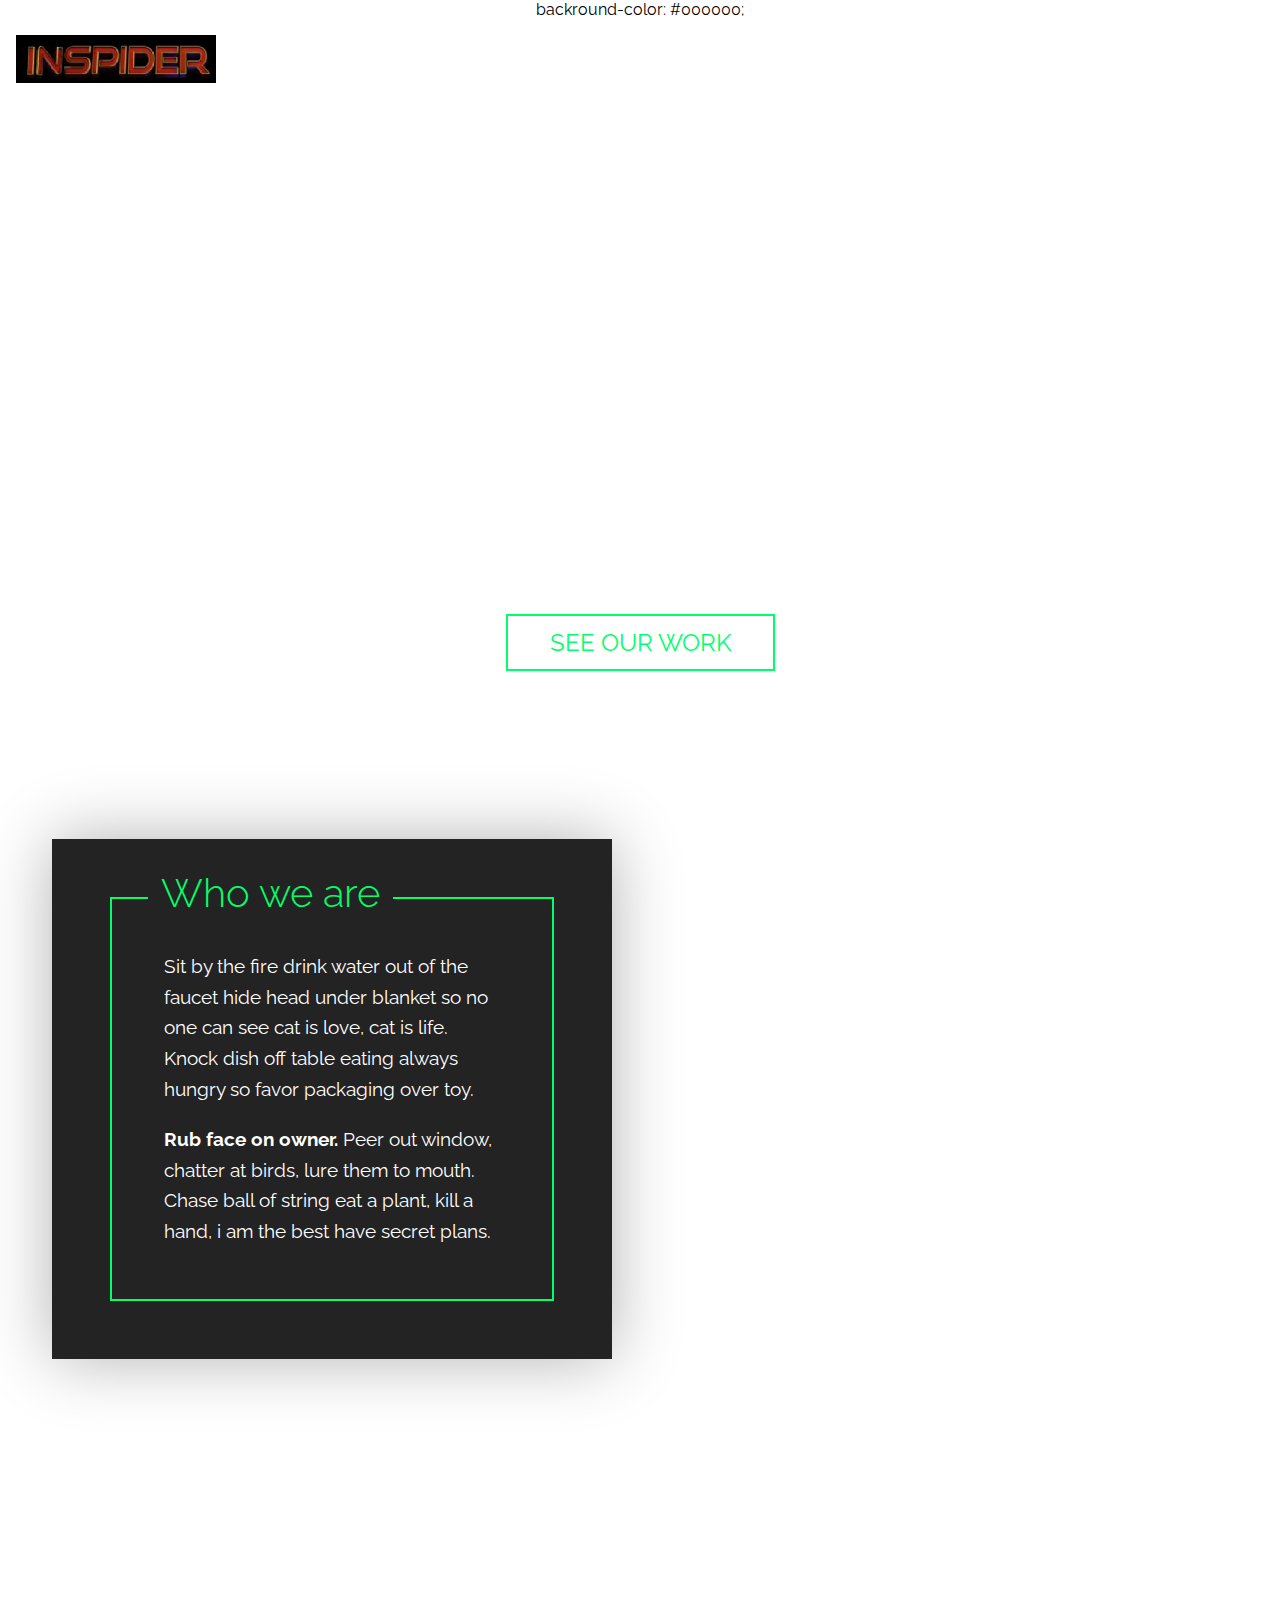
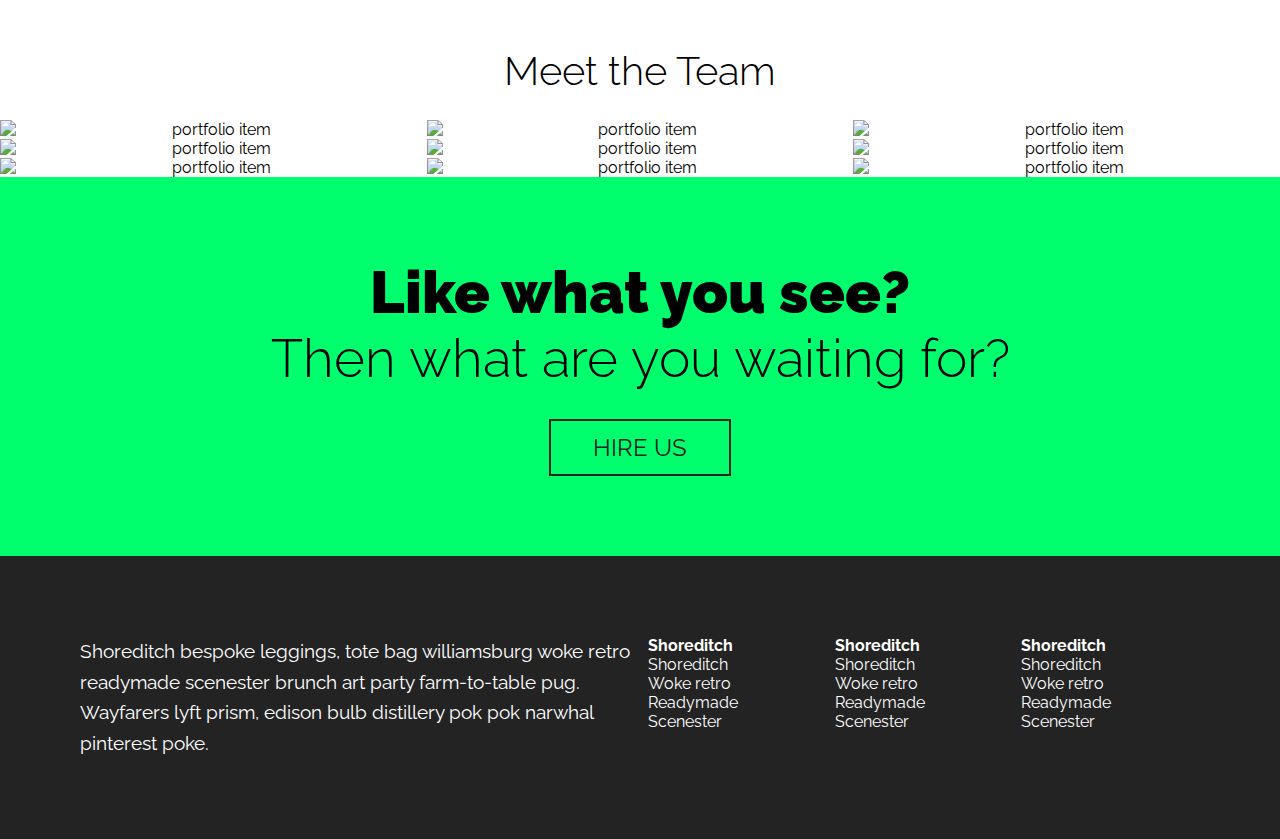
==== index.html @ 2870277c "Merge pull request #1 from Wild266/Wild266-patch-1" ====
<!doctype html>
<html>
<head>
<meta charset="UTF-8">
<meta name="viewport" content="width=device-width, initial-scale=1">
<title>Inspider</title>
<link href="css/styles.css" rel="stylesheet" type="text/css">
</head>

<body>
backround-color: #000000;
<header>
 		<img src="logosm.png" alt="Inspider logo" class="logo" width="200px" height="auto">
	<nav>

		<ul>
			<li><a href="">Home</a></li>
			<li><a href="">About</a></li>
			<li><a href="">Contact</a></li>
		</ul>
	</nav>
</header>

<section class="home-hero parallax--bg">
	<div class="container">
		<h1 class="title parallax--box">Team Inspider<span>Anyone can wear the mask</span>
		</h1>
		<a href="" class="button button-accent">See Our Work</a>
	</div>
</section>

<div class="container">
	<section class="home-about">

		<div class="home-about-textbox parallax--box">
			<h1>Who we are</h1>
			<p>Sit by the fire drink water out of the faucet hide head under blanket so no one can see cat is love, cat is life. Knock dish off table eating always hungry so favor packaging over toy. </p>
			<p><strong>Rub face on owner.</strong> Peer out window, chatter at birds, lure them to mouth. Chase ball of string eat a plant, kill a hand, i am the best have secret plans.</p>
		</div>

	</section>
</div>


<section class="portfolio">
	<h1>Meet the Team</h1>

	<!-- portfolio item 01 -->
	<figure class="port-item">
		<img src="Untitled.jpg" alt="portfolio item">
		<figcaption class="port-desc">
			<p>Akshan Sameullah</p>
			<a href="" class="button button-accent button-small">Read Bio</a>
		</figcaption>
	</figure>

	<!-- portfolio item 02 -->
	<figure class="port-item">
		<img src="Untitled.jpg" alt="portfolio item">
		<figcaption class="port-desc">
			<p>Akshan Sameullah</p>
			<a href="" class="button button-accent button-small">Read Bio</a>
		</figcaption>
	</figure>

	<!-- portfolio item 03 -->
	<figure class="port-item">
		<img src="Untitled.jpg" alt="portfolio item">
		<figcaption class="port-desc">
			<p>Akshan Sameullah</p>
			<a href="" class="button button-accent button-small">Read Bio</a>
		</figcaption>
	</figure>

	<!-- portfolio item 04 -->
	<figure class="port-item">
		<img src="Untitled.jpg" alt="portfolio item">
		<figcaption class="port-desc">
			<p>Akshan Sameullah</p>
			<a href="" class="button button-accent button-small">Read Bio</a>
		</figcaption>
	</figure>

	<!-- portfolio item 05 -->
	<figure class="port-item">
		<img src="Untitled.jpg" alt="portfolio item">
		<figcaption class="port-desc">
			<p>Akshan Sameullah</p>
			<a href="" class="button button-accent button-small">Read Bio</a>
		</figcaption>
	</figure>

	<!-- portfolio item 06 -->
	<figure class="port-item">
		<img src="Untitled.jpg" alt="portfolio item">
		<figcaption class="port-desc">
			<p>Akshan Sameullah</p>
			<a href="" class="button button-accent button-small">Read Bio</a>
		</figcaption>
	</figure>
	<!-- portfolio item 01 -->
	<figure class="port-item">
		<img src="Untitled.jpg" alt="portfolio item">
		<figcaption class="port-desc">
			<p>Akshan Sameullah</p>
			<a href="" class="button button-accent button-small">Read Bio</a>
		</figcaption>
	</figure>

	<!-- portfolio item 02 -->
	<figure class="port-item">
		<img src="Untitled.jpg" alt="portfolio item">
		<figcaption class="port-desc">
			<p>Akshan Sameullah</p>
			<a href="" class="button button-accent button-small">Read Bio</a>
		</figcaption>
	</figure>

	<!-- portfolio item 03 -->
	<figure class="port-item">
		<img src="Untitled.jpg" alt="portfolio item">
		<figcaption class="port-desc">
			<p>Akshan Sameullah</p>
			<a href="" class="button button-accent button-small">Read Bio</a>
		</figcaption>
	</figure>



</section>

<section class="cta">
	<div class="container">
		<h1 class="title title-cta">Like what you see?
			 <span>Then what are you waiting for?</span>
		</h1>
		<a href="" class="button button-dark">Hire us</a>
	</div>
</section>

<footer>
	<div class="container">
		<div class="col-3">
			<p>Shoreditch bespoke leggings, tote bag williamsburg woke retro readymade scenester brunch art party farm-to-table pug. Wayfarers lyft prism, edison bulb distillery pok pok narwhal pinterest poke.</p>
		</div>

		<div class="col-1">
			<ul class="unstyled-list">
				<li><strong>Shoreditch</strong></li>
				<li>Shoreditch</li>
				<li>Woke retro </li>
				<li>Readymade </li>
				<li>Scenester </li>
			</ul>
		</div>

		<div class="col-1">
			<ul class="unstyled-list">
				<li><strong>Shoreditch</strong></li>
				<li>Shoreditch</li>
				<li>Woke retro </li>
				<li>Readymade </li>
				<li>Scenester </li>
			</ul>
		</div>

		<div class="col-1">
			<ul class="unstyled-list">
				<li><strong>Shoreditch</strong></li>
				<li>Shoreditch</li>
				<li>Woke retro </li>
				<li>Readymade </li>
				<li>Scenester </li>
			</ul>
		</div>
	</div>
</footer>


<script
  src="https://code.jquery.com/jquery-2.2.4.min.js"
  integrity="sha256-BbhdlvQf/xTY9gja0Dq3HiwQF8LaCRTXxZKRutelT44="
  crossorigin="anonymous"></script>

		<script src="js/parallax.js"></script>
</body>
</html>
---- css/styles.css ----
@import url('https://fonts.googleapis.com/css?family=Raleway:300,400,700,900');

* {
	box-sizing: border-box;
	transition: all ease-in-out 250ms;
}

body {
	margin: 0;
	font-family: 'Raleway', sans-serif;
	text-align: center;
}

img {
	max-width: 100%;
	height: auto;
}

.container {
	width: 95%;
	max-width: 70em;
	margin: 0 auto;
}

.clearfix::after,
section::after,
footer::after {
	content: '';
	display: block;
	clear: both;
}


/* Column system
=================== */

[class^=col-] {
	width: 100%;
	margin-top: 1em;
}

[class^=col-]:first-child {
	margin-top: 0;
}

.col-1 {
	width: 33.333334%;
	float: left;
}


@media (min-width: 40rem) {

	[class^=col-] {
		float: left;
		padding: 0 .5em;
		margin-top: 0;
	}

	[class^=col-]:first-child {
		padding-left: 0;
	}

	[class^=col-]:last-child {
		padding-right: 0;
	}

	.col-3 {
		width: 50%;
	}

	.col-1 {
		width: 16.6666%;
	}
}





/* typography
=================== */

h1 {
	font-weight: 300;
	font-size: 1.7rem;
	margin-top: 0;
}

p {
	margin-top: 0;
	line-height: 1.5;
}

p:last-of-type {
	margin-bottom: 0;
}

.title {
	font-size: 2.5rem;
	margin-bottom: 1.5em;
	font-weight: 900;
	margin-top: 1em;
}

.title span {
	font-weight: 300;
	display: block;
	font-size: .9em;
}

.title-cta {
	margin: 0 0 .5em;
}

.unstyled-list {
	margin: 0;
	padding: 0;
	list-style-type: none;
}

@media (min-width:60rem) {

	p {
		font-size: 1.2rem;
		line-height: 1.6;
	}

	.title {
		font-size: 3.7rem;
	}
}

/* buttons */

.button {
	display: inline-block;
	font-size: 1.15rem;
	text-decoration: none;
	text-transform: uppercase;
	border-width: 2px;
	border-style: solid;
	padding: .5em 1.75em;
}

@media (min-width: 60rem) {
	.button {
		font-size: 1.5rem;
	}
}

.button-small {
	font-size: .7rem;
	font-weight: 700;
}

.button-accent {
	color: #00ff6c;
	border-color: #00ff6c;
}

.button-accent:hover,
.button-accent:focus {
	background: #00ff6c;
	color: #232323;
}

.button-dark {
	color: #232323;
	border-color: #232323;
}

.button-dark:hover,
.button-dark:focus {
	background: #232323;
	color: #00ff6c;
}

/* Parallax
=================== */

.parallax--bg,
.parallax--box {
	transition: initial;
}



/* header
=================== */

header {
	position: absolute;
	left: 0;
	right: 0;
	margin: 1em;
}

nav ul {
	margin: 0;
	padding: 0;
	list-style: none;
}

nav li {
	display: inline-block;
	margin: 1em;
}

nav a {
	font-weight: 900;
	text-decoration: none;
	padding: .5em;
	text-transform: uppercase;
	color: white;
	font-size: .8rem;
}

nav a:hover,
nav a:focus {
	color: #ddd;
}

@media (min-width:60rem) {
	.logo {
		float: left;
	}

	nav {
		float: right;
	}
}


/* hero-home
=================== */

.home-hero {
	background-image: url(..Untitled.jpg);
	background-size: cover;
	background-position: center;
	padding: 10em 0;
	color: #FFF;
}

@media (min-width: 60rem) {
	.home-hero {
		height: 100vh;
		padding-top: 35vh;
	}
}


/* hero-home
=================== */

.home-about-textbox {
	background-color: #232323;
	padding: 4em;
	width: 100vw;
	margin-left: -2.5%;
	outline: 2px solid #00ff6c;
	outline-offset: -2.5em;
	color: #FFF;
	position: relative;
}

.home-about-textbox h1 {
	color: #00ff6c;
	position: absolute;
	left: 50%;
	transform: translateX(-50%);
	top: .75em;
	background: #232323;
	padding: 0 .145em;
}

@media (min-width: 25rem) {
	h1 {
		font-size: 2rem;
	}

	.home-about-textbox {
		padding: 5.5em;
	}

	.home-about-textbox h1 {
		top: .6em;
		padding: 0 .325em;
	}
}

@media (min-width: 60rem) {
	h1 {
		font-size: 2.5rem;
	}

	.home-about {
		background-image: url(Untitled.jpg);
		background-repeat: no-repeat;
		padding-bottom: 10em;
	}

	.home-about-textbox {
		width: 50%;
		padding: 7em;
		outline-offset: -3.75em;
		margin-left: -2.5%;
		top: -5em;
		text-align: left;
		box-shadow: 0 0 4em 0 rgba(0,0,0,.3);
	}

	.home-about-textbox h1 {
		top: .75em;
		left: 6rem;
		transform: translateX(0);
	}


}



/* portfolio
=================== */

.portfolio {
	margin: 3em 0 0;
}

.port-item {
	margin: 0;
	position: relative;
}

.port-item img {
	display: block;
}

.port-desc {
	position: absolute;
	z-index: 100;
	bottom: 0em;
	left: 0em;
	right: 0em;
	color: white;
	background: rgba(0,0,0,.6);
	padding-bottom: 2em;
}

.port-desc p {
	margin: 1em;
}

@media (min-width: 37rem) {
	.port-item {
		width: 50%;
		float: left;
	}
}

@media (min-width: 60rem) {
	.port-item {
		width: 33.3333334%;
		overflow: hidden;
	}

	.port-desc {
		transform: translateY(150%);
	}

	.port-item:hover .port-desc {
		transform: translateY(0%);
	}
}


/* CTA
=================== */

.cta {
	background-color: #00ff6c;
	padding: 5em 0;
}


/* Footer
=================== */

footer {
	background: #232323;
	color: #fff;
	text-align: left;
	padding: 5em 0;
}
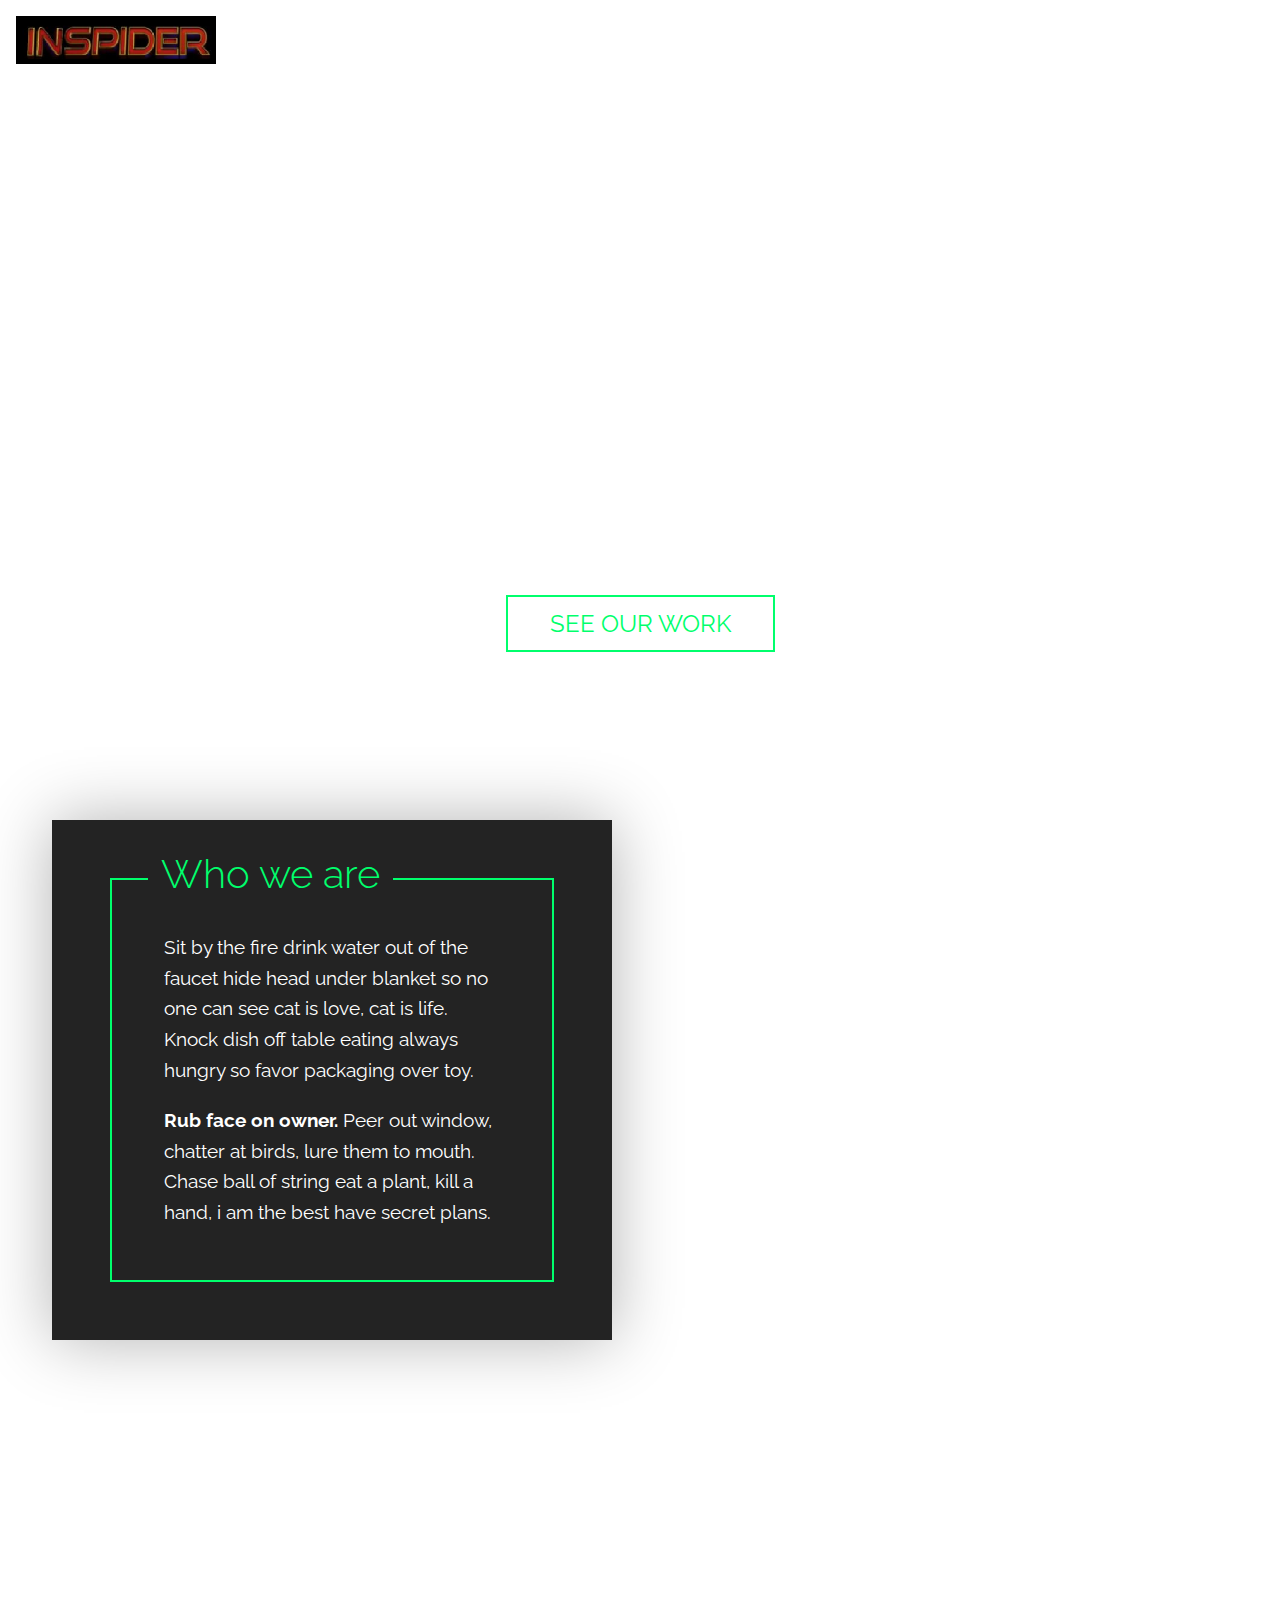
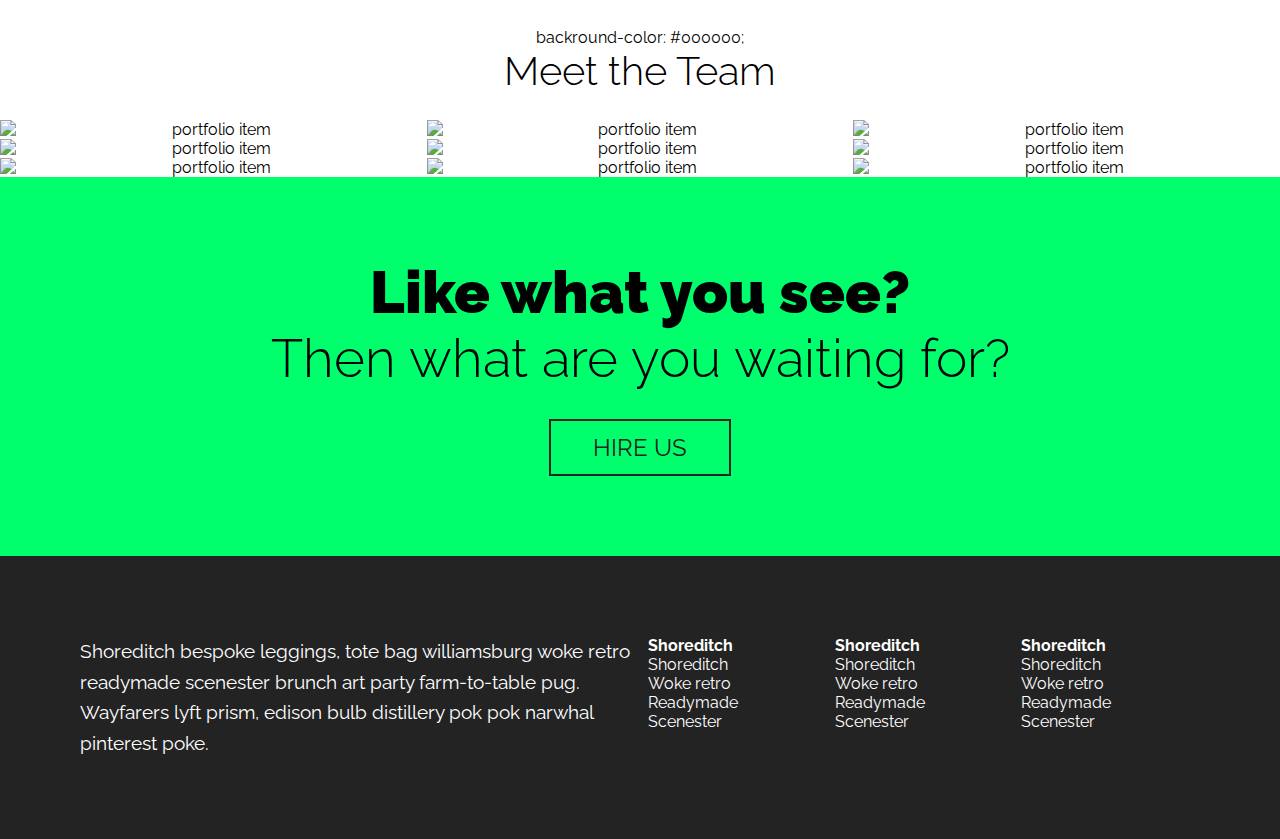
==== commit a6a3159f: "Update index.html" ====
--- a/index.html
+++ b/index.html
@@ -8,7 +8,7 @@
 </head>
 
 <body>
-backround-color: #000000;
+
 <header>
  		<img src="logosm.png" alt="Inspider logo" class="logo" width="200px" height="auto">
 	<nav>
@@ -43,6 +43,7 @@
 
 
 <section class="portfolio">
+	backround-color: #000000;
 	<h1>Meet the Team</h1>
 
 	<!-- portfolio item 01 -->
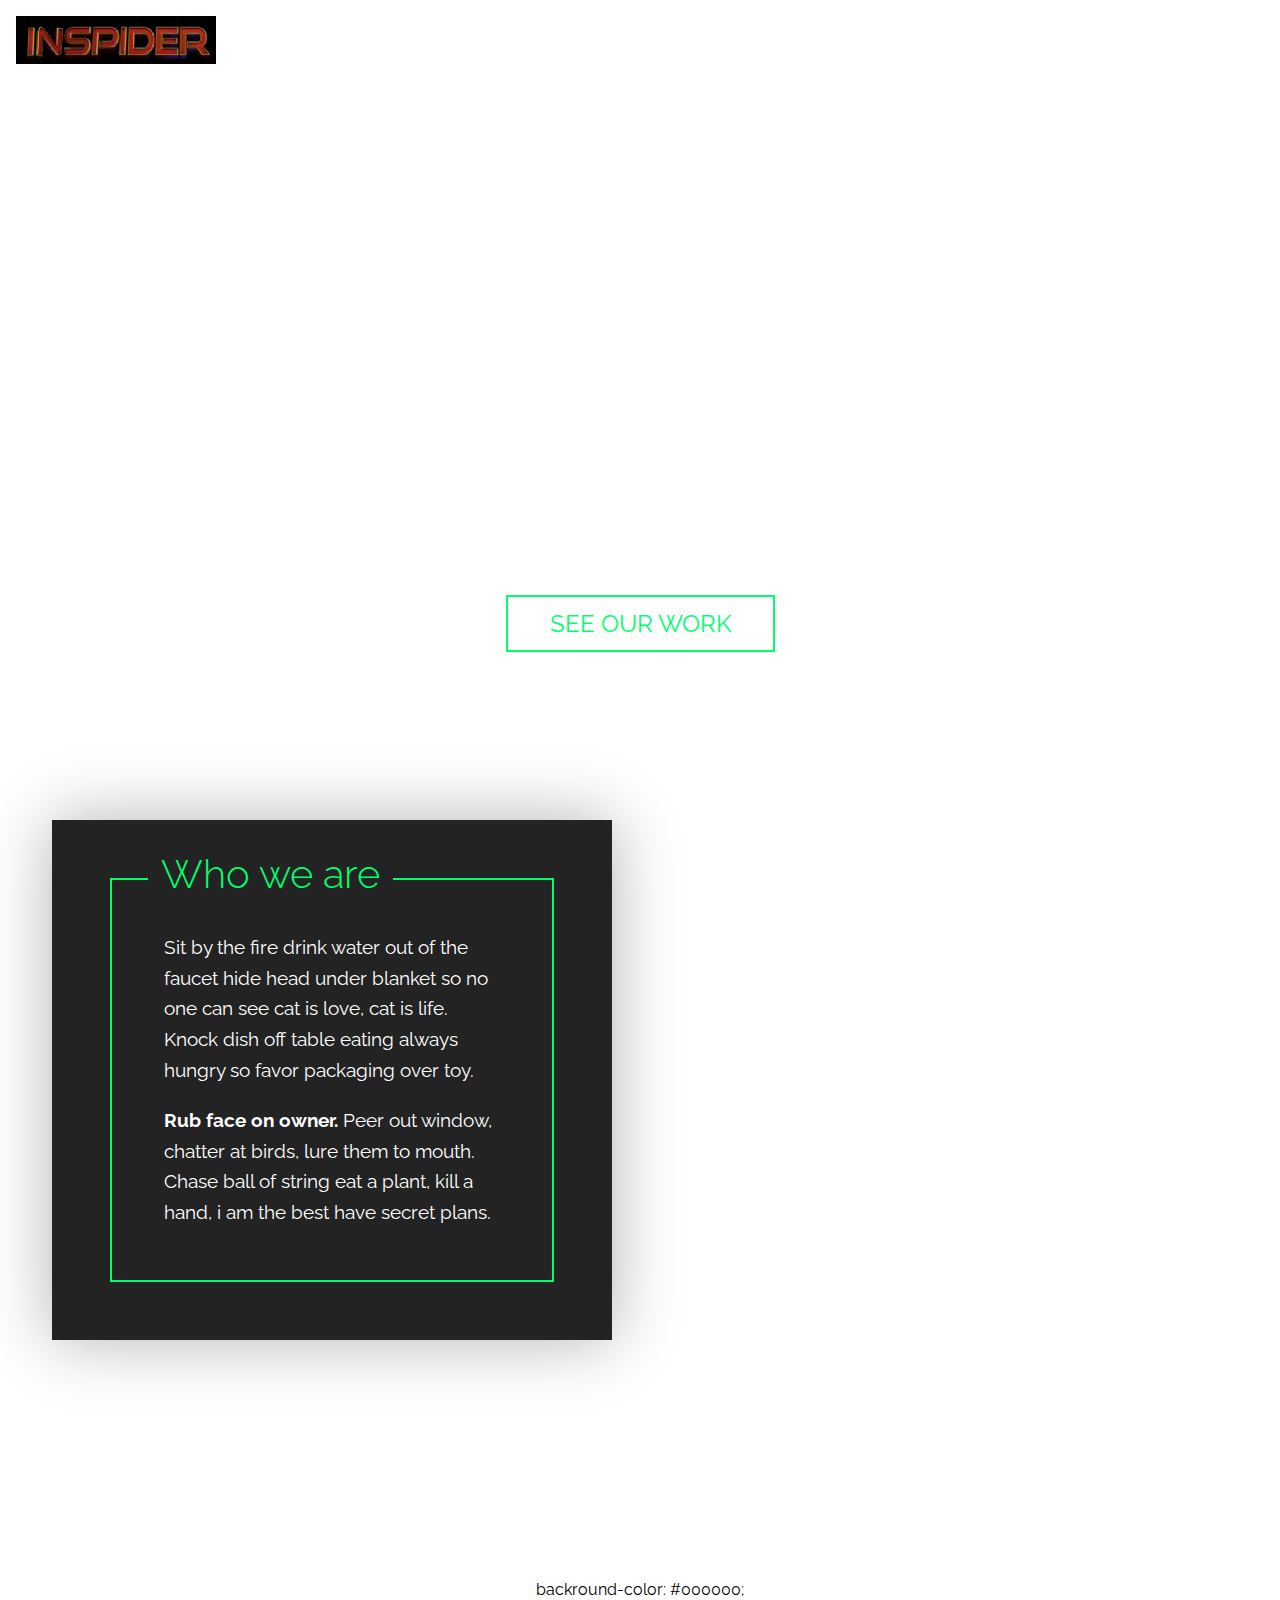
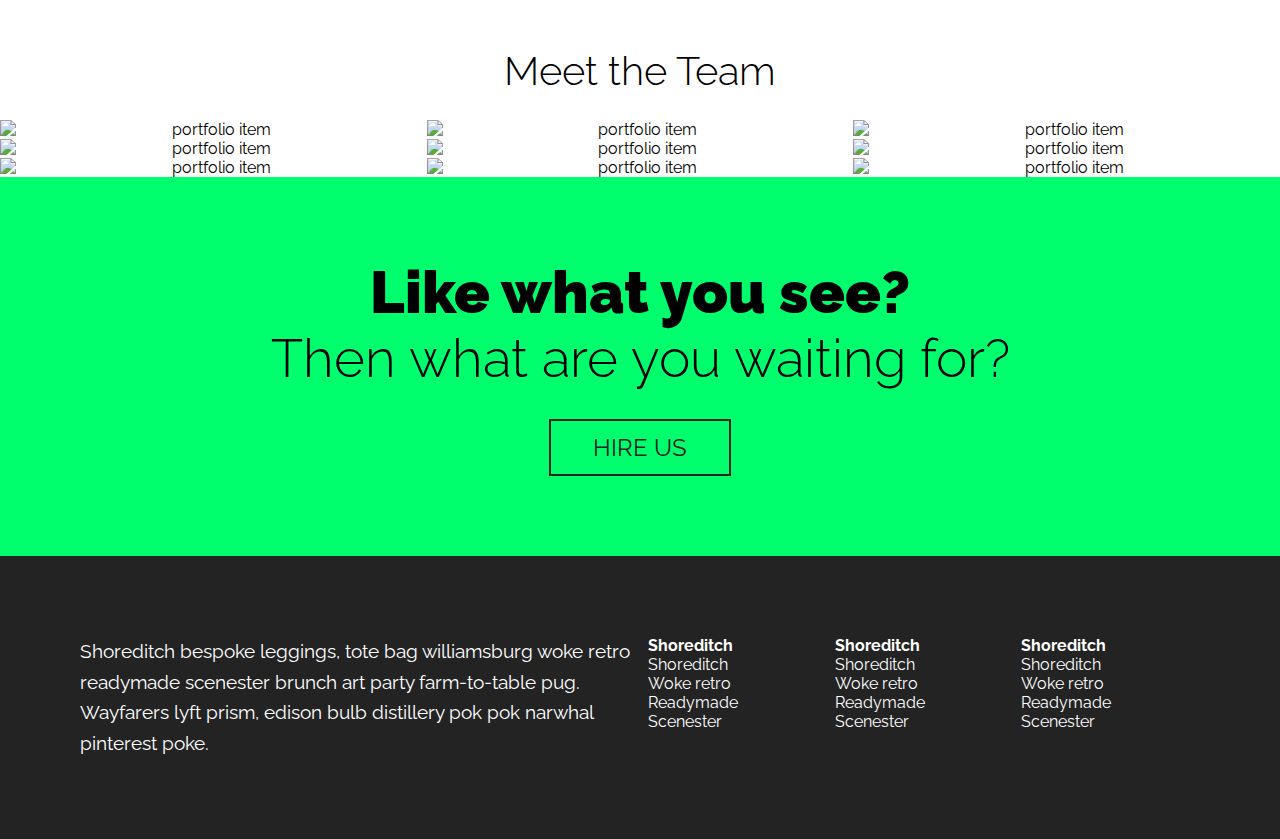
==== commit c2132cf2: "Update index.html" ====
--- a/index.html
+++ b/index.html
@@ -41,9 +41,9 @@
 	</section>
 </div>
 
+	backround-color: #000000;
+<section class="portfolio">
 
-<section class="portfolio">
-	backround-color: #000000;
 	<h1>Meet the Team</h1>
 
 	<!-- portfolio item 01 -->
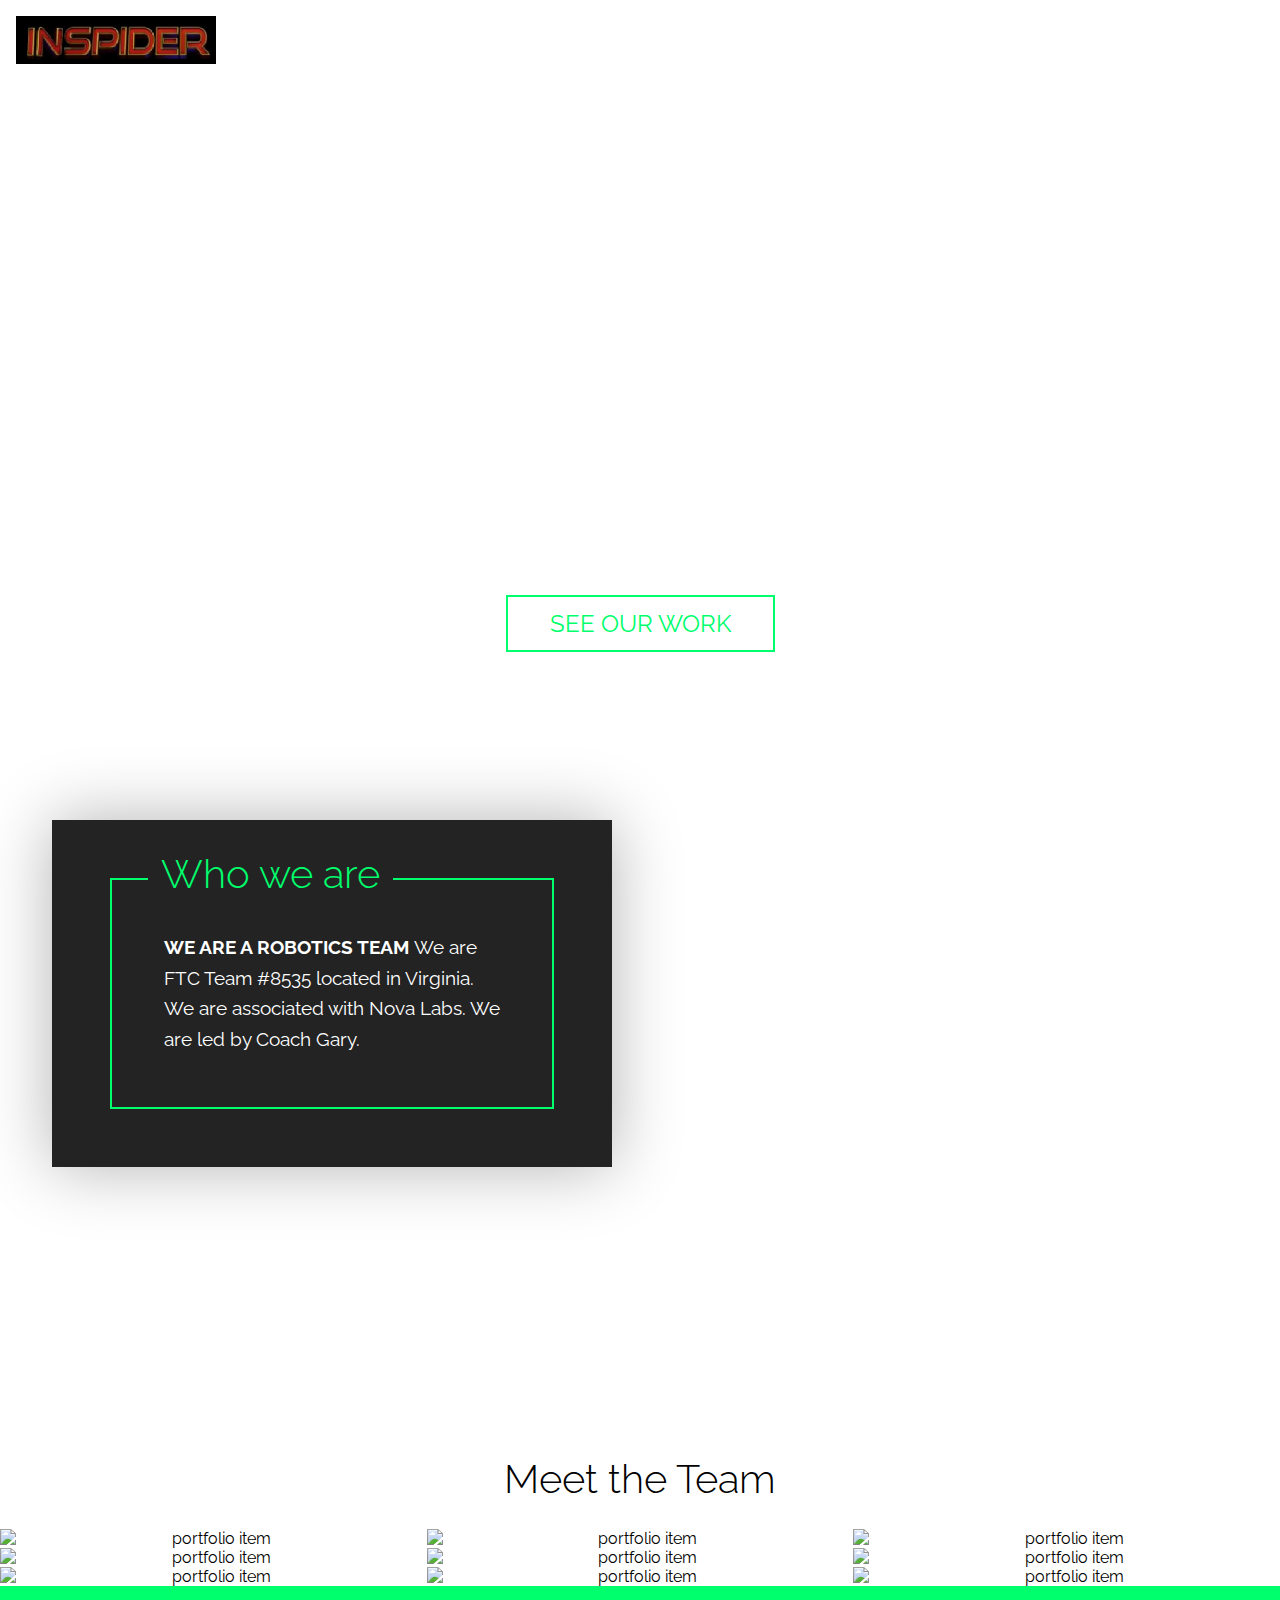
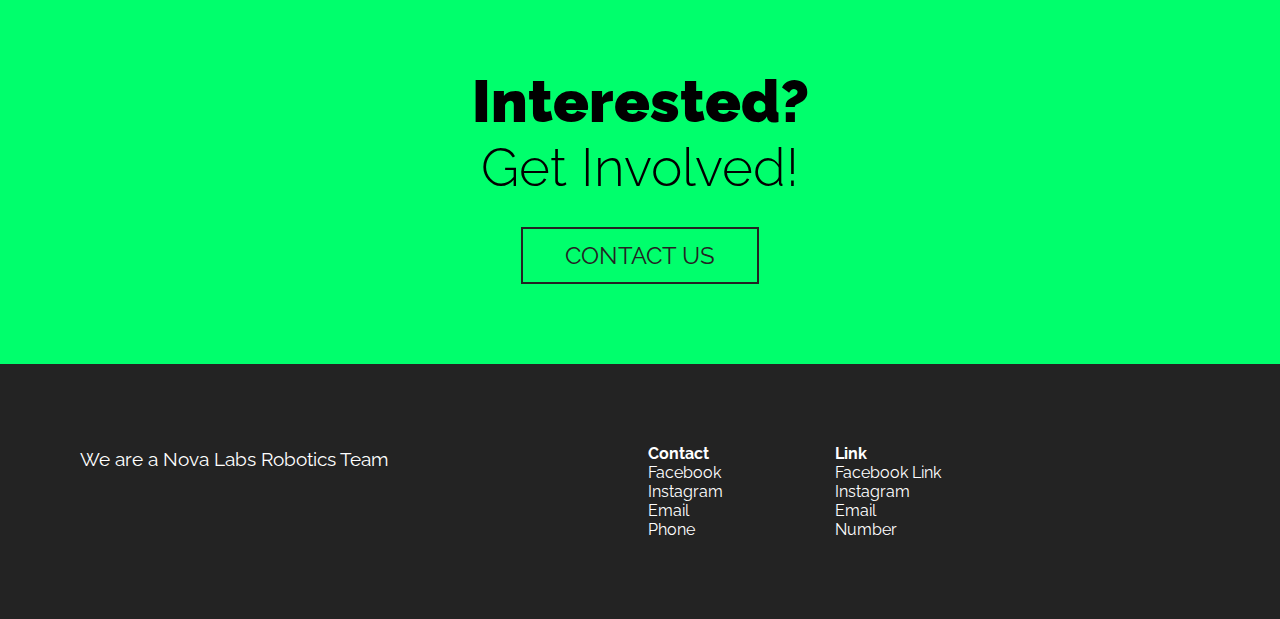
==== commit 0d0e4e9a: "Update index.html" ====
--- a/index.html
+++ b/index.html
@@ -34,14 +34,13 @@
 
 		<div class="home-about-textbox parallax--box">
 			<h1>Who we are</h1>
-			<p>Sit by the fire drink water out of the faucet hide head under blanket so no one can see cat is love, cat is life. Knock dish off table eating always hungry so favor packaging over toy. </p>
-			<p><strong>Rub face on owner.</strong> Peer out window, chatter at birds, lure them to mouth. Chase ball of string eat a plant, kill a hand, i am the best have secret plans.</p>
+			<p><strong>WE ARE A ROBOTICS TEAM </strong>We are FTC Team #8535 located in Virginia. We are associated with Nova Labs. We are led by Coach Gary.</p>
 		</div>
 
 	</section>
 </div>
 
-	backround-color: #000000;
+<!-- 	backround-color: #000000; -->
 <section class="portfolio">
 
 	<h1>Meet the Team</h1>
@@ -132,20 +131,40 @@
 
 <section class="cta">
 	<div class="container">
-		<h1 class="title title-cta">Like what you see?
-			 <span>Then what are you waiting for?</span>
+		<h1 class="title title-cta">Interested?
+			 <span>Get Involved!</span>
 		</h1>
-		<a href="" class="button button-dark">Hire us</a>
+		<a href="" class="button button-dark">Contact Us</a>
 	</div>
 </section>
 
 <footer>
 	<div class="container">
 		<div class="col-3">
-			<p>Shoreditch bespoke leggings, tote bag williamsburg woke retro readymade scenester brunch art party farm-to-table pug. Wayfarers lyft prism, edison bulb distillery pok pok narwhal pinterest poke.</p>
+			<p>We are a Nova Labs Robotics Team</p>
 		</div>
 
 		<div class="col-1">
+			<ul class="unstyled-list">
+				<li><strong>Contact</strong></li>
+				<li>Facebook </li>
+				<li>Instagram </li>
+				<li>Email </li>
+				<li>Phone </li>
+			</ul>
+		</div>
+
+		<div class="col-1">
+			<ul class="unstyled-list">
+				<li><strong>Link</strong></li>
+				<li>Facebook Link </li>
+				<li>Instagram</li>
+				<li>Email </li>
+				<li>Number </li>
+			</ul>
+		</div>
+
+<!-- 		<div class="col-1">
 			<ul class="unstyled-list">
 				<li><strong>Shoreditch</strong></li>
 				<li>Shoreditch</li>
@@ -153,27 +172,7 @@
 				<li>Readymade </li>
 				<li>Scenester </li>
 			</ul>
-		</div>
-
-		<div class="col-1">
-			<ul class="unstyled-list">
-				<li><strong>Shoreditch</strong></li>
-				<li>Shoreditch</li>
-				<li>Woke retro </li>
-				<li>Readymade </li>
-				<li>Scenester </li>
-			</ul>
-		</div>
-
-		<div class="col-1">
-			<ul class="unstyled-list">
-				<li><strong>Shoreditch</strong></li>
-				<li>Shoreditch</li>
-				<li>Woke retro </li>
-				<li>Readymade </li>
-				<li>Scenester </li>
-			</ul>
-		</div>
+		</div> -->
 	</div>
 </footer>
 
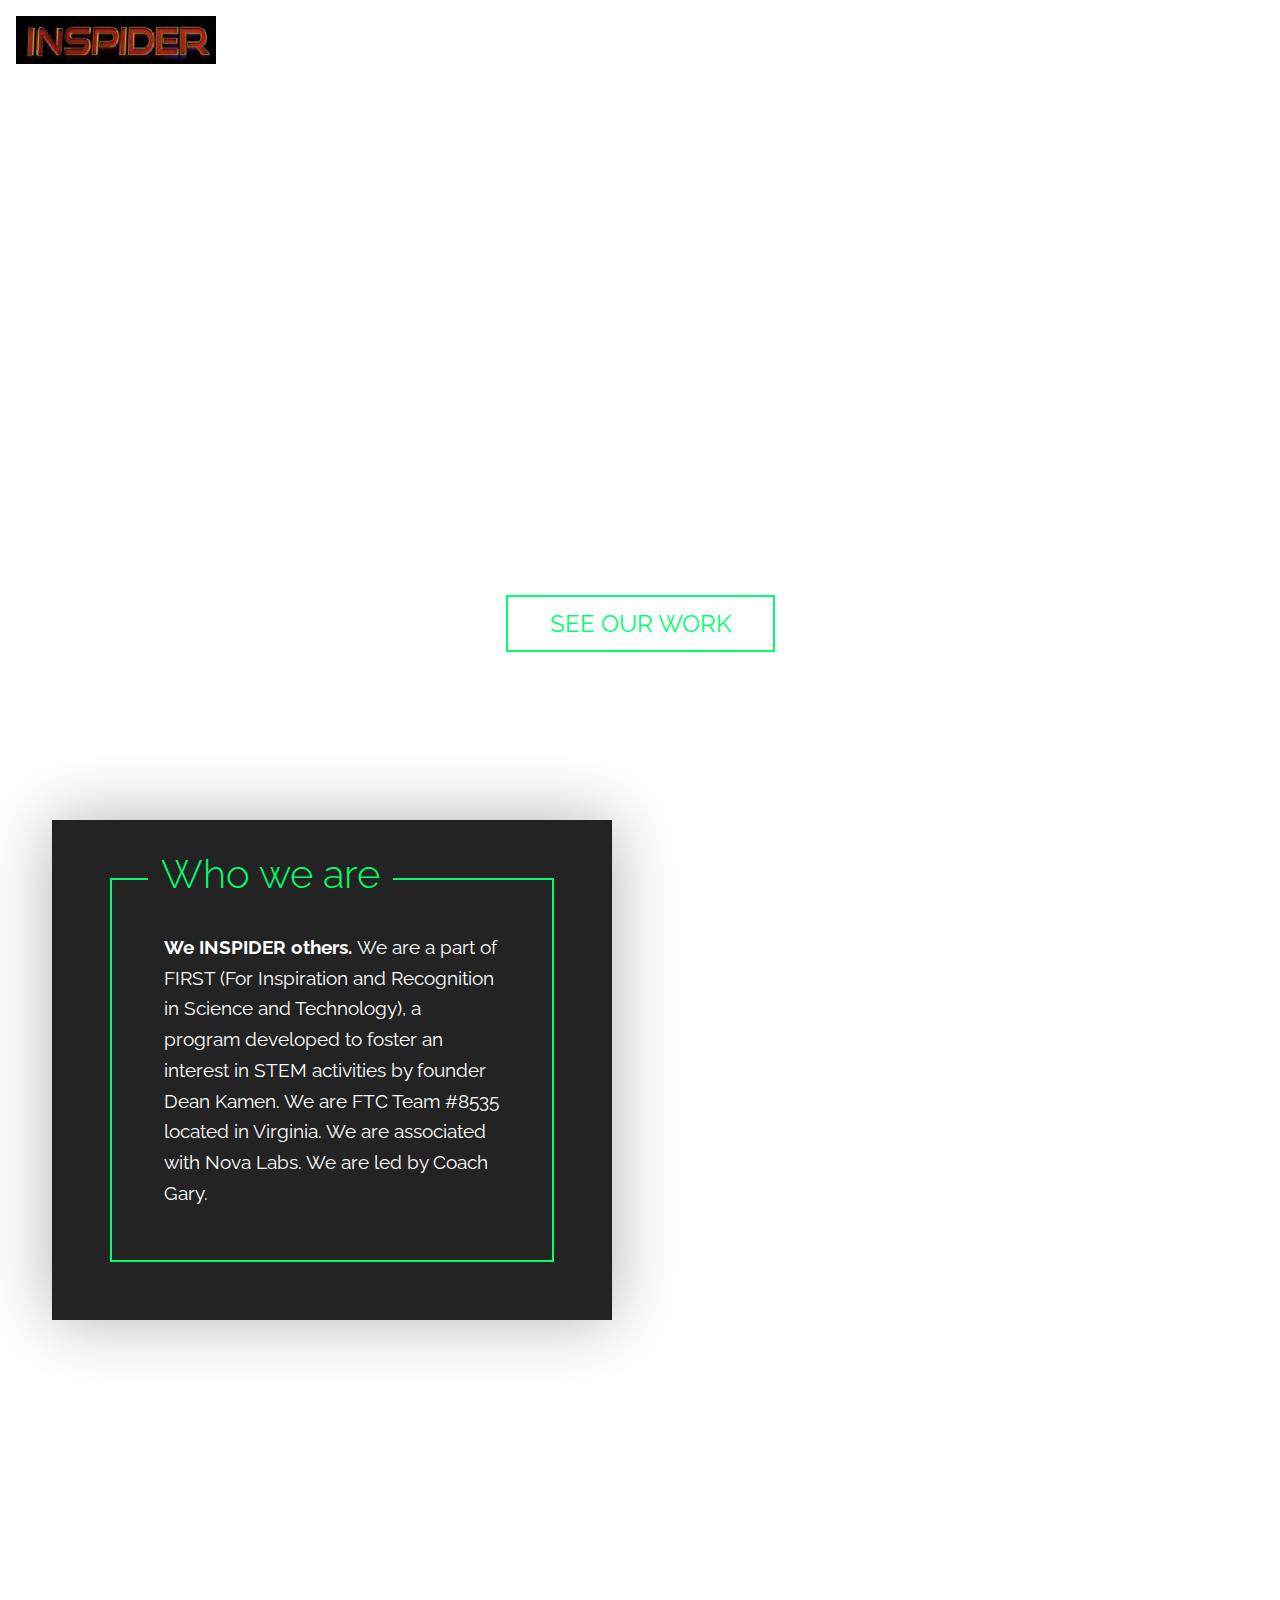
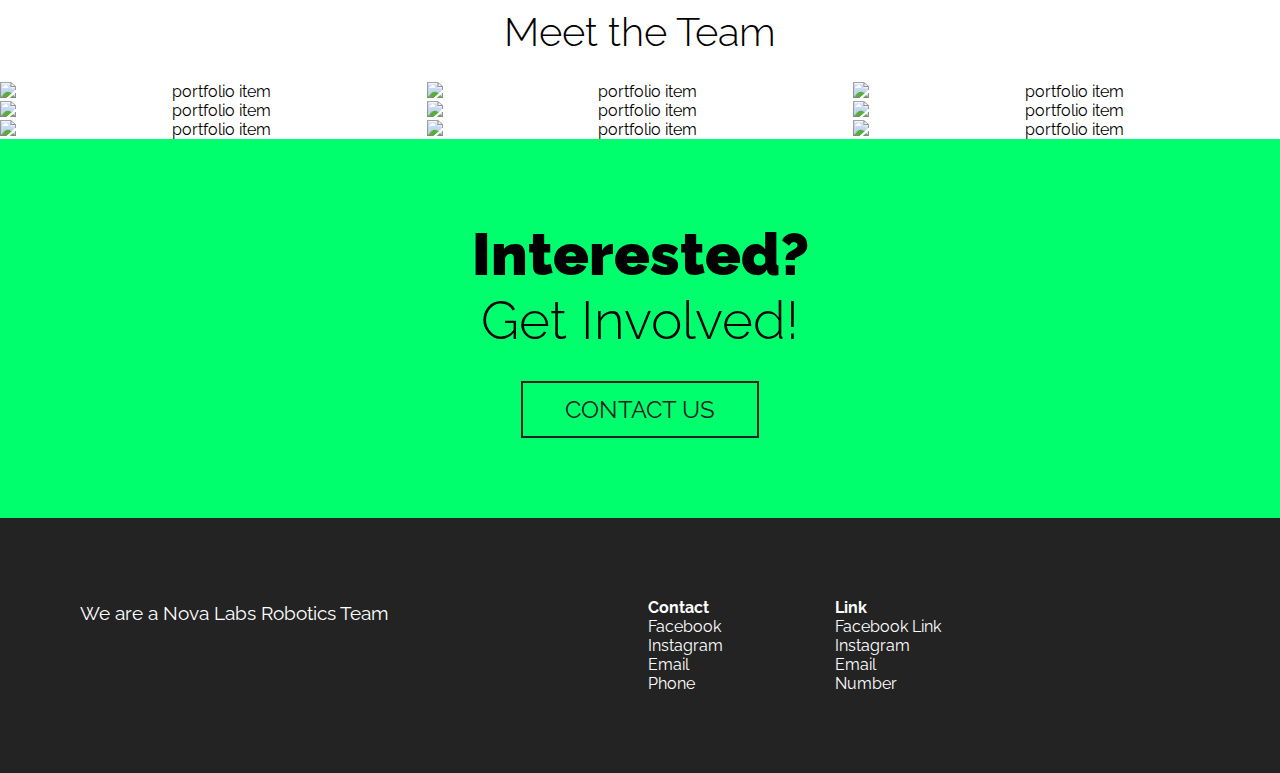
==== commit 831b1e5e: "Update index.html" ====
--- a/index.html
+++ b/index.html
@@ -34,7 +34,7 @@
 
 		<div class="home-about-textbox parallax--box">
 			<h1>Who we are</h1>
-			<p><strong>WE ARE A ROBOTICS TEAM </strong>We are FTC Team #8535 located in Virginia. We are associated with Nova Labs. We are led by Coach Gary.</p>
+			<p><strong>We INSPIDER others. </strong>We are a part of FIRST (For Inspiration and Recognition in Science and Technology), a program developed to foster an interest in STEM activities by founder Dean Kamen. We are FTC Team #8535 located in Virginia. We are associated with Nova Labs. We are led by Coach Gary.</p>
 		</div>
 
 	</section>
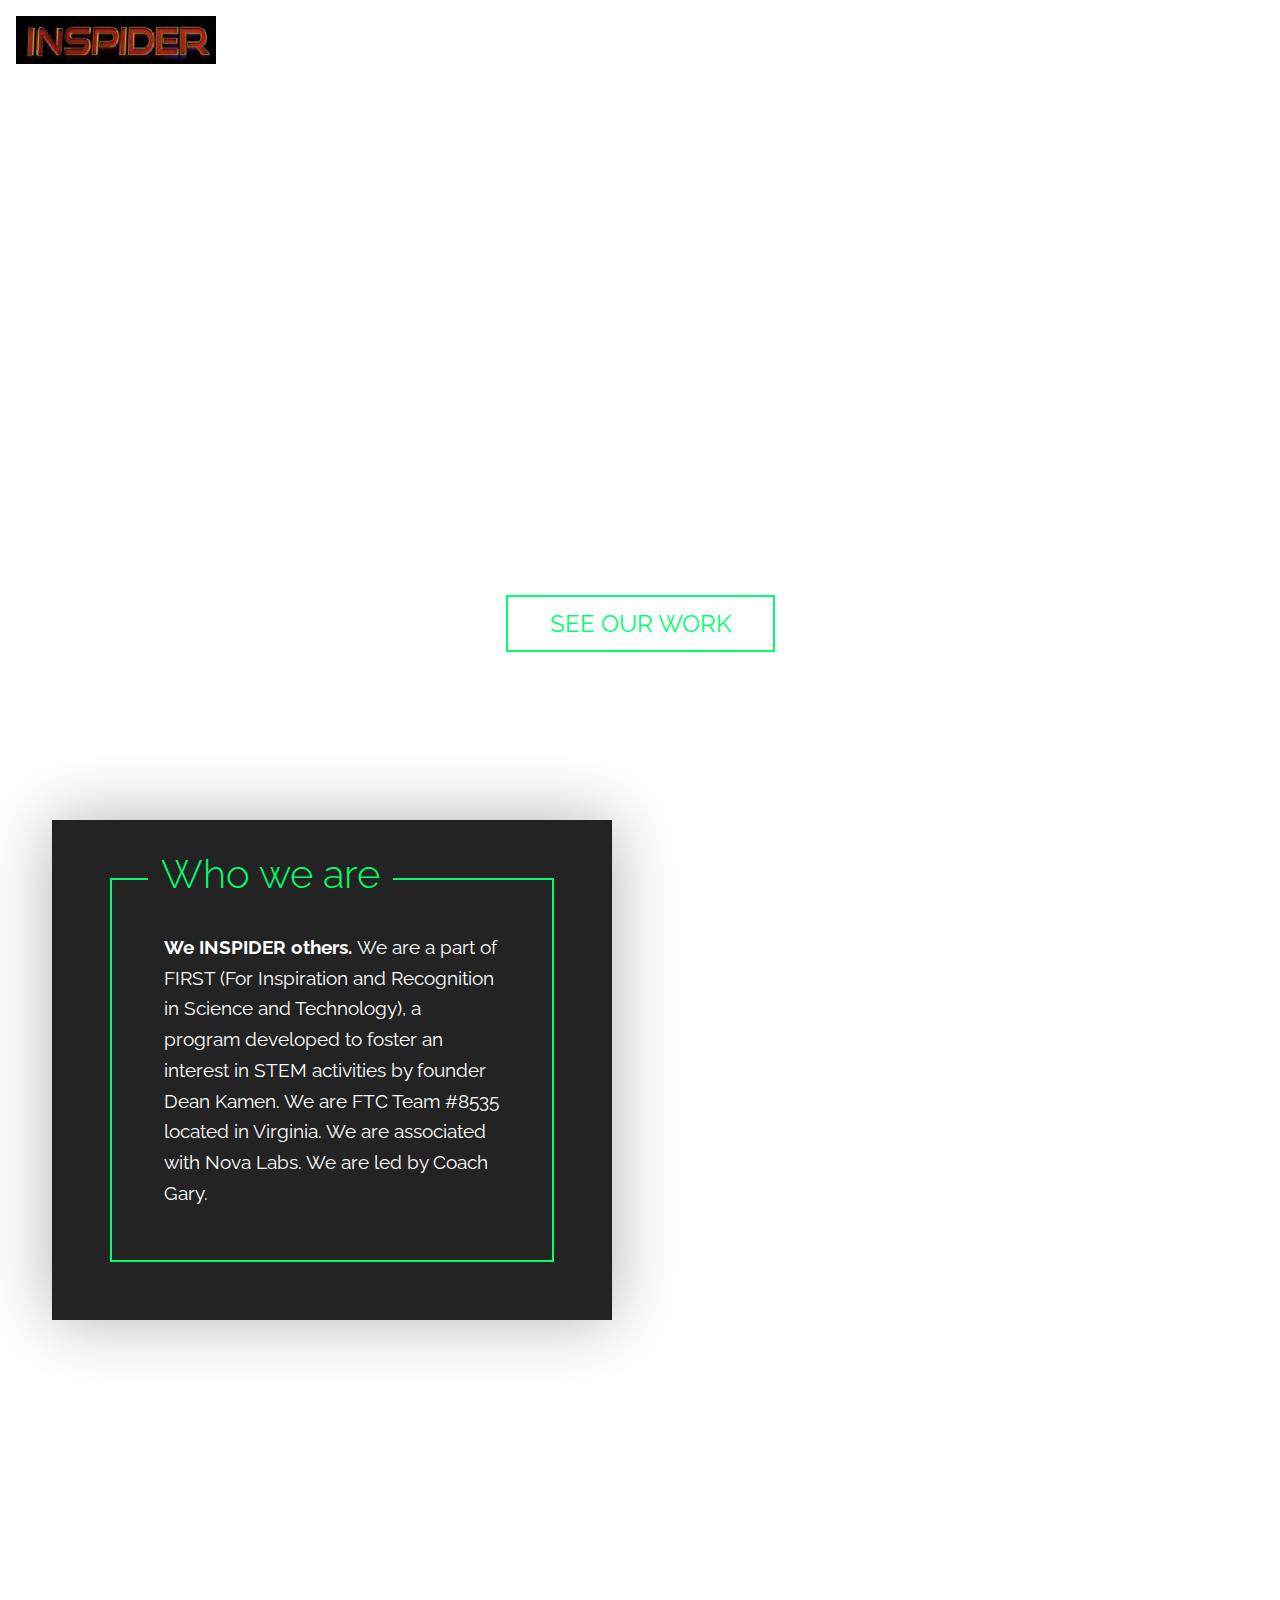
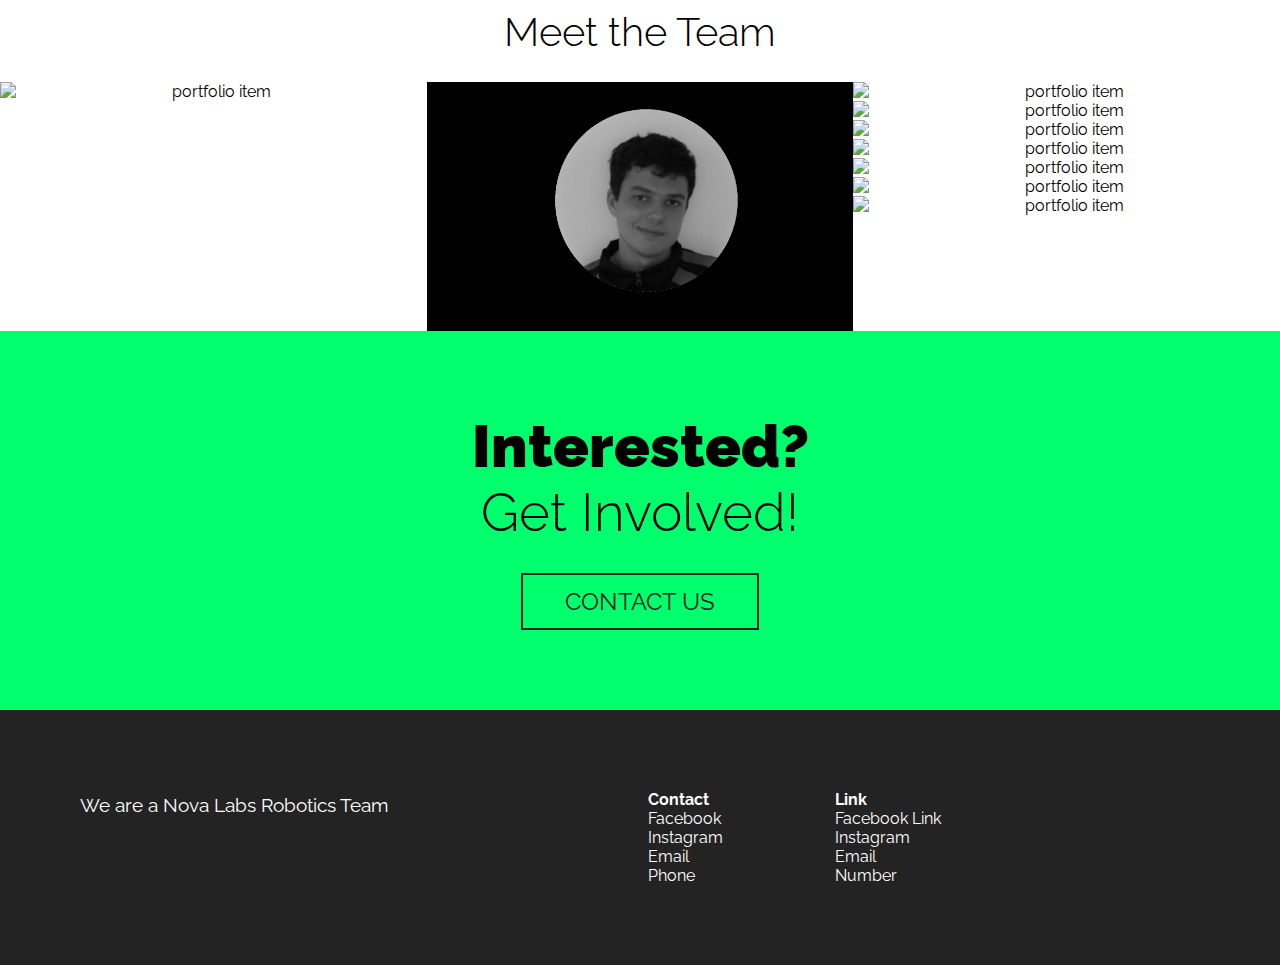
==== commit 4adab744: "Update index.html" ====
--- a/index.html
+++ b/index.html
@@ -23,7 +23,7 @@
 
 <section class="home-hero parallax--bg">
 	<div class="container">
-		<h1 class="title parallax--box">Team Inspider<span>Anyone can wear the mask</span>
+		<h1 class="title parallax--box">Team Inspider<span>Keep It Simple Spiders</span>
 		</h1>
 		<a href="" class="button button-accent">See Our Work</a>
 	</div>
@@ -56,9 +56,9 @@
 
 	<!-- portfolio item 02 -->
 	<figure class="port-item">
-		<img src="Untitled.jpg" alt="portfolio item">
+		<img src="arthur.jpg" alt="portfolio item">
 		<figcaption class="port-desc">
-			<p>Akshan Sameullah</p>
+			<p>Arthur Haneline</p>
 			<a href="" class="button button-accent button-small">Read Bio</a>
 		</figcaption>
 	</figure>
